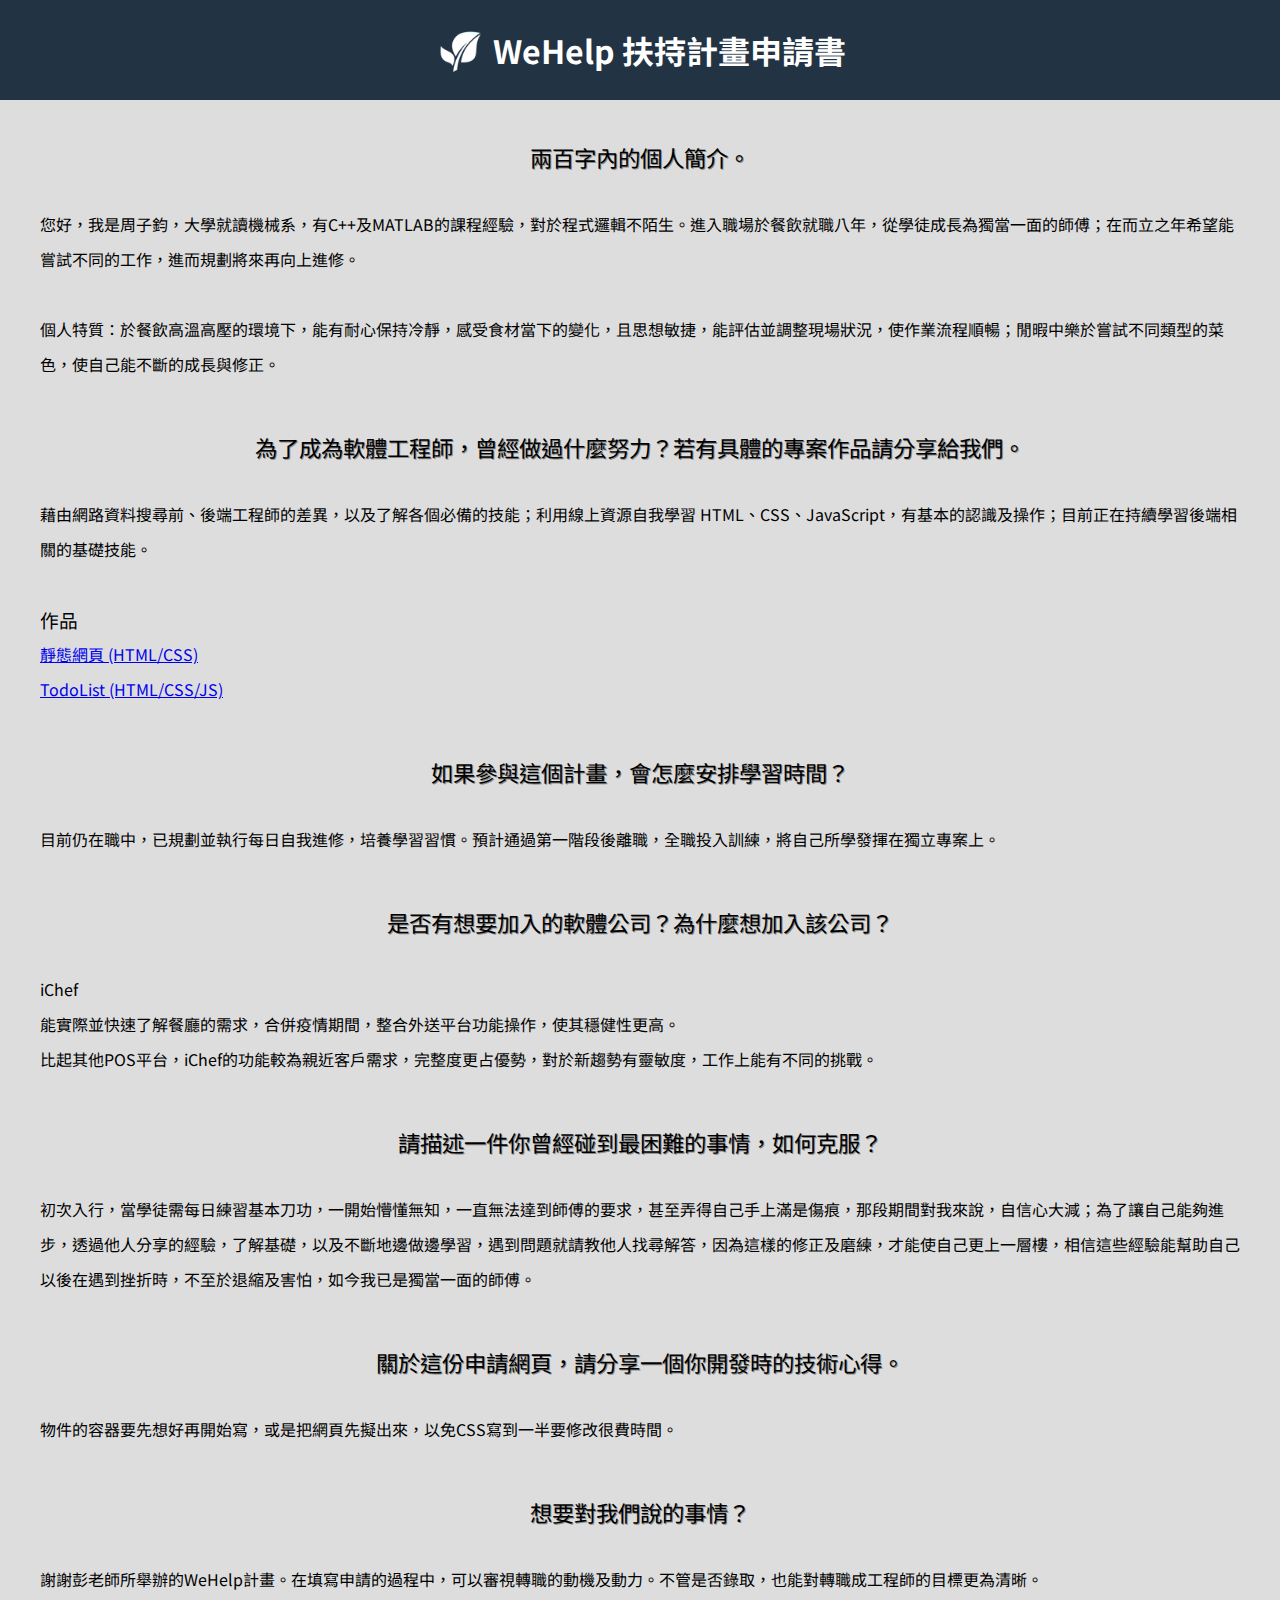
==== index.html @ 3db40ff6 "creat project" ====
<!DOCTYPE html>
<html lang="zh">
  <head>
    <meta charset="UTF-8" />
    <meta http-equiv="X-UA-Compatible" content="IE=edge" />
    <meta name="viewport" content="width=device-width, initial-scale=1.0" />
    <title>Ken Jhou's WeHelp 計畫申請書</title>
    <!--google font setting-->
    <link rel="preconnect" href="https://fonts.googleapis.com" />
    <link rel="preconnect" href="https://fonts.gstatic.com" crossorigin />
    <link
      href="https://fonts.googleapis.com/css2?family=Noto+Sans+TC&display=swap"
      rel="stylesheet"
    />
    <link rel="stylesheet" href="./styles/style.css" />
  </head>
  <body>

    <header>
        <div>
            <img src="./icon/logo.png">
            <h1>WeHelp 扶持計畫申請書</h1>
        </div>
    </header>

    <main>
        <div class="views">
            <div>        
                <h2>兩百字內的個人簡介。</h2>
                <p>您好，我是周子鈞，大學就讀機械系，有C++及MATLAB的課程經驗，對於程式邏輯不陌生。進入職場於餐飲就職八年，從學徒成長為獨當一面的師傅；在而立之年希望能嘗試不同的工作，進而規劃將來再向上進修。</p>
                <br>
                <p>個人特質：於餐飲高溫高壓的環境下，能有耐心保持冷靜，感受食材當下的變化，且思想敏捷，能評估並調整現場狀況，使作業流程順暢；閒暇中樂於嘗試不同類型的菜色，使自己能不斷的成長與修正。</p>
                
            </div>
        
            <div>
                <h2>為了成為軟體工程師，曾經做過什麼努力？若有具體的專案作品請分享給我們。</h2>
                <p>藉由網路資料搜尋前、後端工程師的差異，以及了解各個必備的技能；利用線上資源自我學習 HTML、CSS、JavaScript，有基本的認識及操作；目前正在持續學習後端相關的基礎技能。</p>
                <p></p>
                <br>
                <h3>作品</h3>
                <ul>
                    <li><a href="./protfolio/index.html" target="_blank">靜態網頁 (HTML/CSS) </a></li>
                    <li><a href="./TodoList/index.html" target="_blank">TodoList (HTML/CSS/JS) </a></li>                
                </ul>
            </div>
        
            <div>
                <h2>如果參與這個計畫，會怎麼安排學習時間？</h2>
                <p>目前仍在職中，已規劃並執行每日自我進修，培養學習習慣。預計通過第一階段後離職，全職投入訓練，將自己所學發揮在獨立專案上。</p>
            </div>
        
            <div>
                <h2>是否有想要加入的軟體公司？為什麼想加入該公司？</h2>
                <p>iChef</p>
                <p>能實際並快速了解餐廳的需求，合併疫情期間，整合外送平台功能操作，使其穩健性更高。</p>
                <p>比起其他POS平台，iChef的功能較為親近客戶需求，完整度更占優勢，對於新趨勢有靈敏度，工作上能有不同的挑戰。</p>
            </div>
        
            <div>
                <h2>請描述一件你曾經碰到最困難的事情，如何克服？</h2>
                <p>初次入行，當學徒需每日練習基本刀功，一開始懵懂無知，一直無法達到師傅的要求，甚至弄得自己手上滿是傷痕，那段期間對我來說，自信心大減；為了讓自己能夠進步，透過他人分享的經驗，了解基礎，以及不斷地邊做邊學習，遇到問題就請教他人找尋解答，因為這樣的修正及磨練，才能使自己更上一層樓，相信這些經驗能幫助自己以後在遇到挫折時，不至於退縮及害怕，如今我已是獨當一面的師傅。</p>
            </div>
        
            <div>
                <h2>關於這份申請網頁，請分享一個你開發時的技術心得。</h2>
                <p>物件的容器要先想好再開始寫，或是把網頁先擬出來，以免CSS寫到一半要修改很費時間。</p>
            </div>
        
            <div>
                <h2>想要對我們說的事情？</h2>
                <p>謝謝彭老師所舉辦的WeHelp計畫。在填寫申請的過程中，可以審視轉職的動機及動力。不管是否錄取，也能對轉職成工程師的目標更為清晰。</p>
            </div>
        </div>
        
        
    </main>
    
  </body>
</html>
---- styles/style.css ----
* {
  padding: 0;
  margin: 0;
  box-sizing: border-box;
  font-family: "Noto Sans TC", sans-serif;
}

h1,
h2,
h3,
h4,
h5,
h6 {
  font-weight: normal;
}

header {
  display: flex;
  justify-content: center;
  align-items: center;
  flex-wrap: wrap;
  height: 100px;
  background-color: #234;
}
header div {
  display: flex;
  align-items: center;
}
header div img {
  width: 50px;
  height: 50px;
  filter: brightness(1000%);
  margin-right: 0.5rem;
}
header div h1 {
  color: white;
  font-weight: bold;
  font-size: 2rem;
}

main {
  background-color: #dddddd;
  line-height: 35px;
  display: flex;
  justify-content: center;
}
main div.views {
  width: 1200px;
  margin: 40px;
}
main div.views div {
  margin-bottom: 3rem;
}
main div.views div h2 {
  display: flex;
  justify-content: center;
  font-size: 1.4rem;
  text-shadow: 1px 1px 0px #888888;
  margin-bottom: 2rem;
}
main div.views div p {
  font-size: 1rem;
}
main div.views div ul {
  list-style: none;
}

@media screen and (max-width: 500px) {
  header div img {
    display: none;
  }
}
::-webkit-scrollbar {
  width: 5px;
}

/* Track */
::-webkit-scrollbar-track {
  background: #c4bebe;
}

/* Handle */
::-webkit-scrollbar-thumb {
  background: #494949;
}/*# sourceMappingURL=style.css.map */
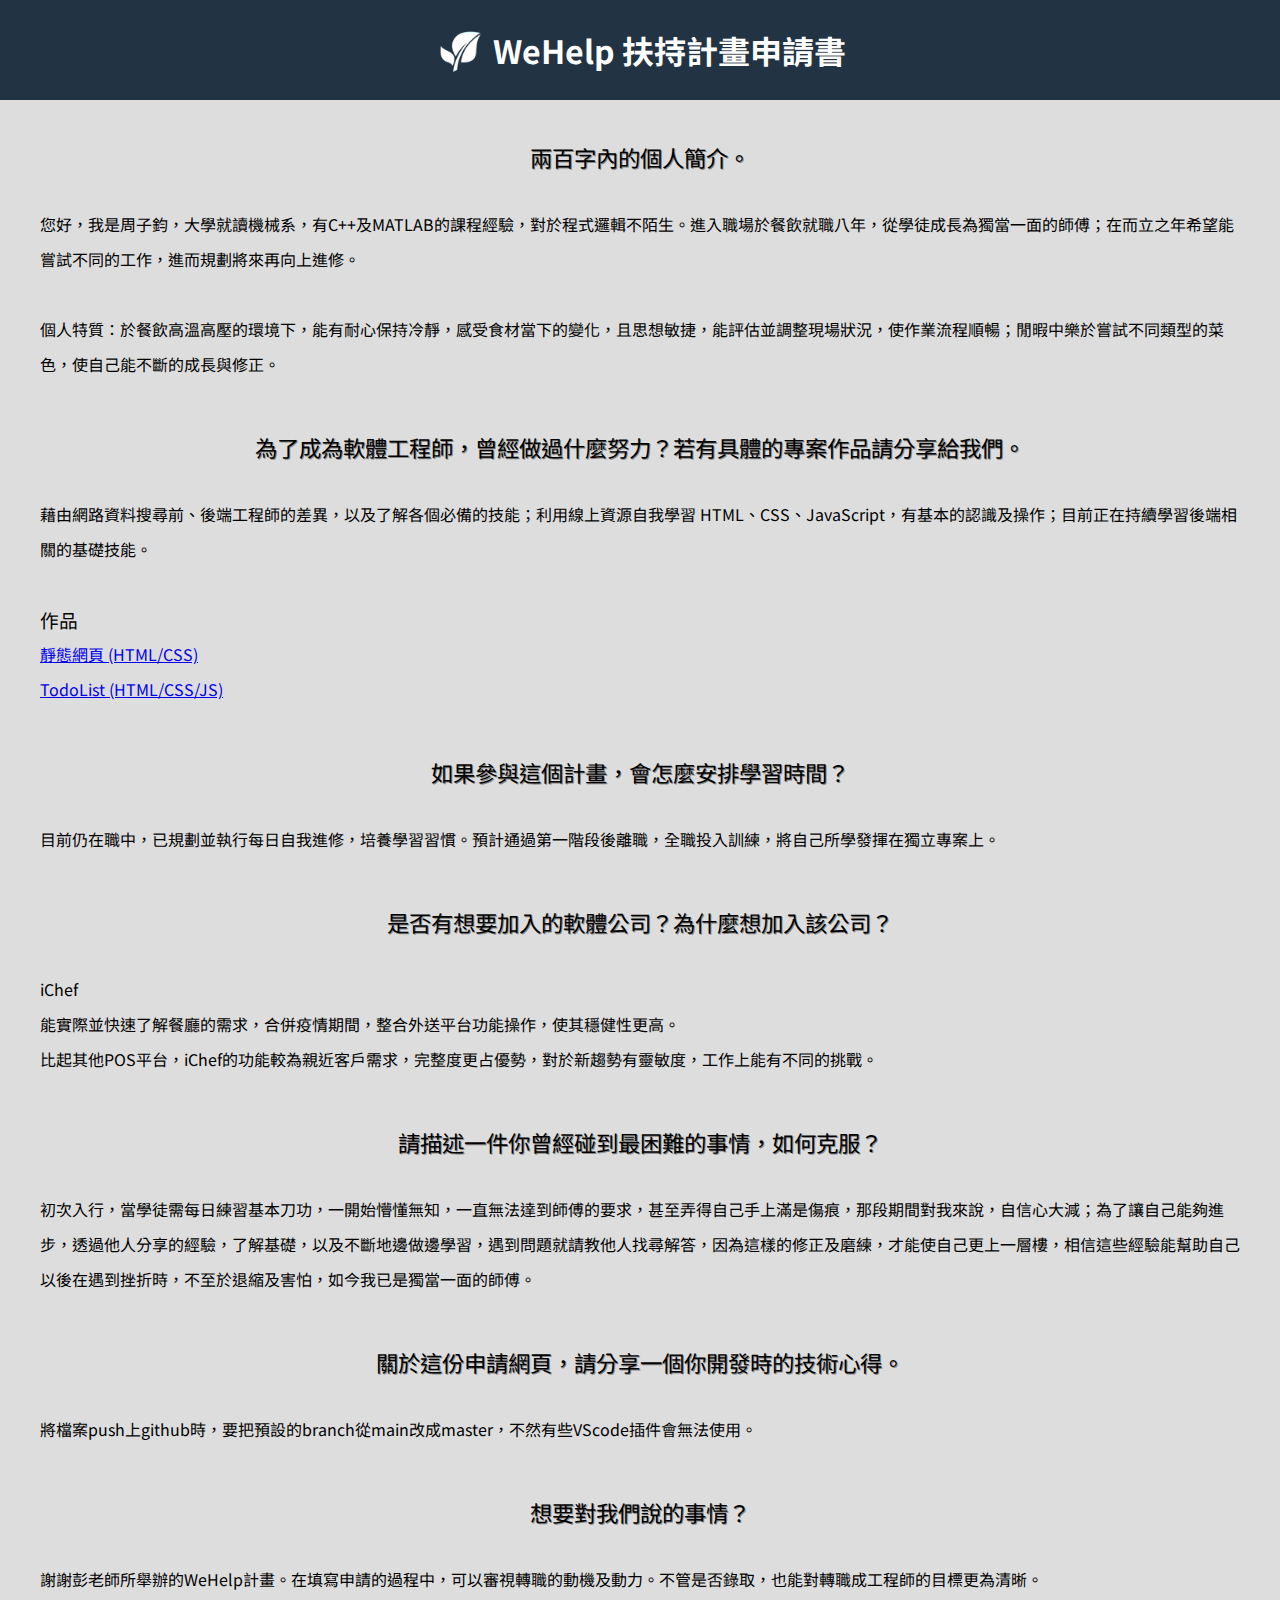
==== commit c8018403: "Update index.html" ====
--- a/index.html
+++ b/index.html
@@ -64,7 +64,7 @@
         
             <div>
                 <h2>關於這份申請網頁，請分享一個你開發時的技術心得。</h2>
-                <p>物件的容器要先想好再開始寫，或是把網頁先擬出來，以免CSS寫到一半要修改很費時間。</p>
+                <p>將檔案push上github時，要把預設的branch從main改成master，不然有些VScode插件會無法使用。</p>
             </div>
         
             <div>
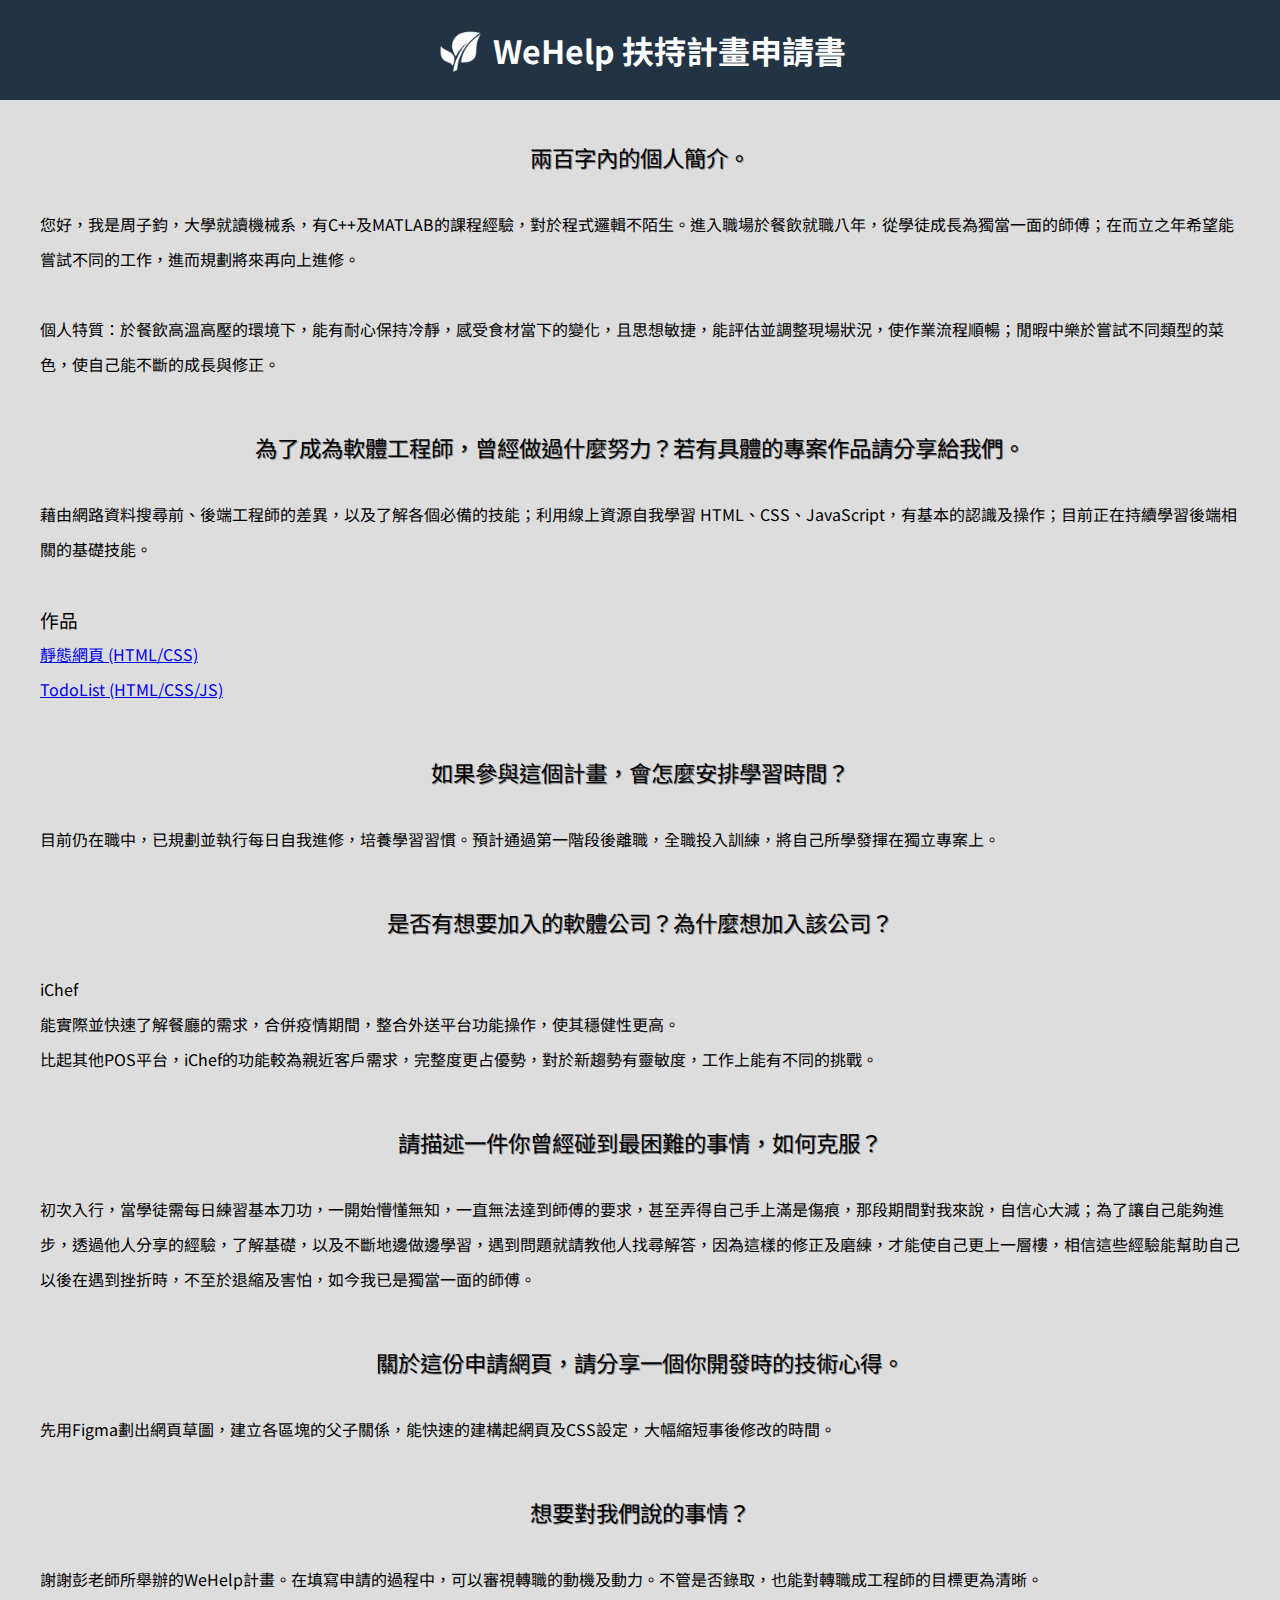
==== commit 133388c9: "update index" ====
--- a/index.html
+++ b/index.html
@@ -64,7 +64,7 @@
         
             <div>
                 <h2>關於這份申請網頁，請分享一個你開發時的技術心得。</h2>
-                <p>將檔案push上github時，要把預設的branch從main改成master，不然有些VScode插件會無法使用。</p>
+                <p>先用Figma劃出網頁草圖，建立各區塊的父子關係，能快速的建構起網頁及CSS設定，大幅縮短事後修改的時間。</p>
             </div>
         
             <div>
